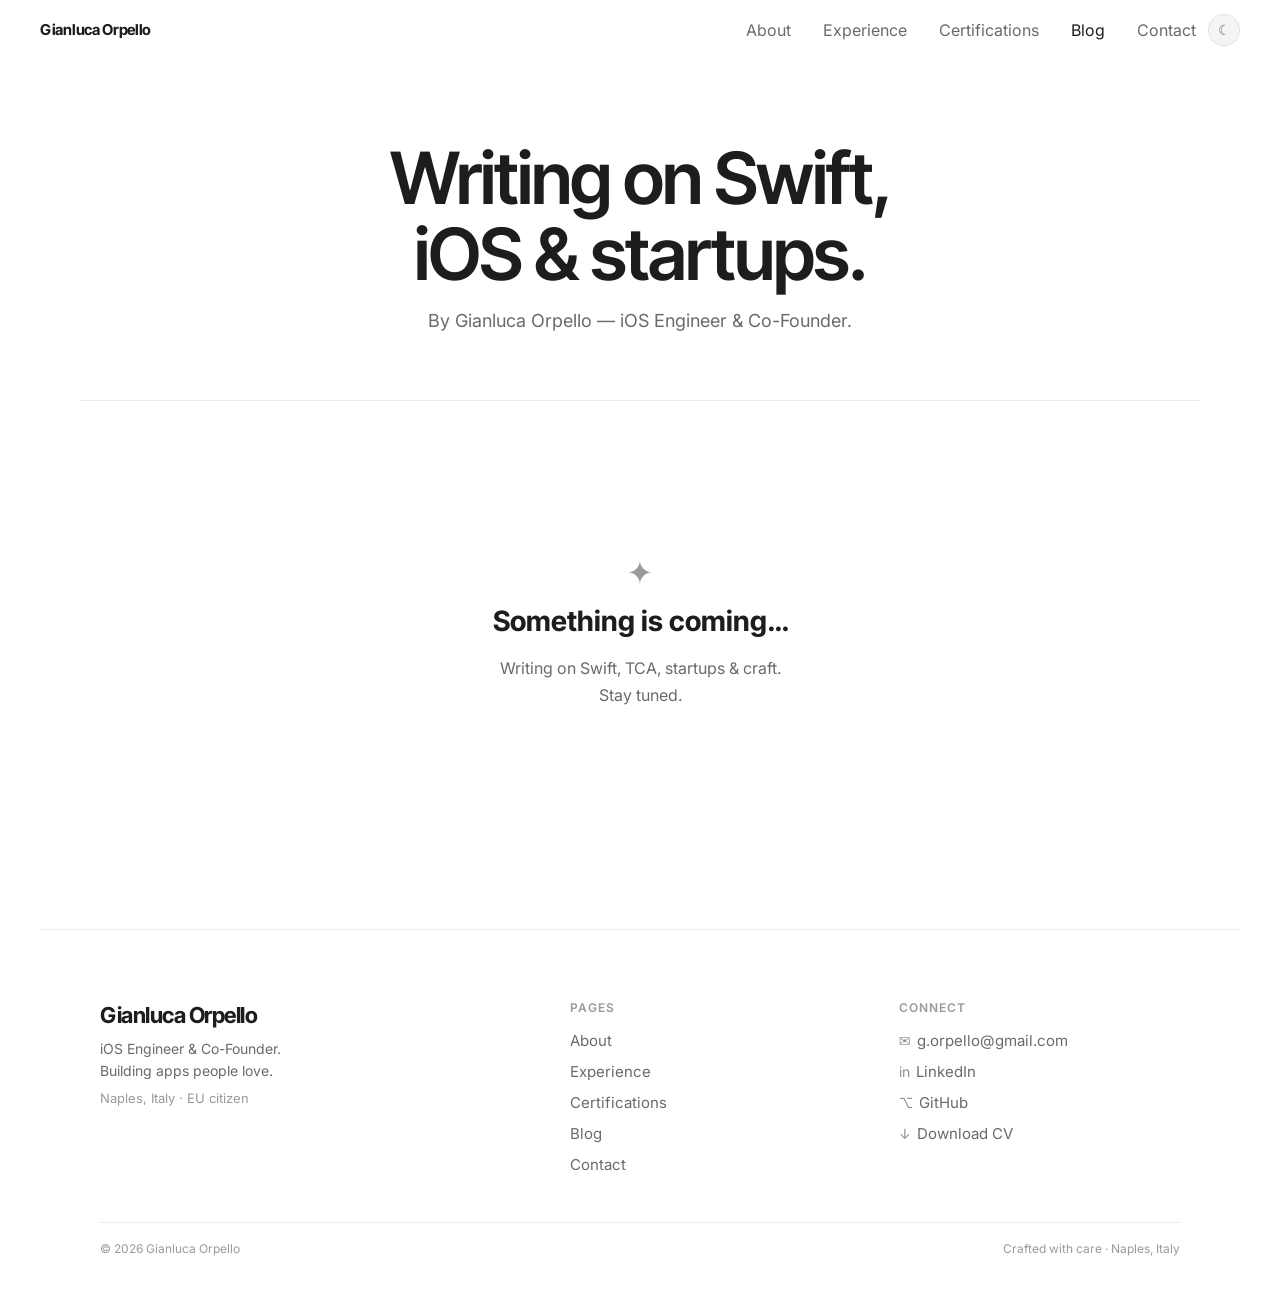
==== blog/index.html @ 39d5d681 "Initial version" ====
<!DOCTYPE html>
<html lang="en">
<head>
<meta charset="UTF-8">
<meta name="viewport" content="width=device-width, initial-scale=1.0">
<meta name="color-scheme" content="light dark">
<link rel="icon" type="image/svg+xml" href="/images/favicon.svg">
<link rel="icon" type="image/png" sizes="32x32" href="/images/favicon-32.png">
<link rel="apple-touch-icon" sizes="180x180" href="/images/apple-touch-icon.png">
<meta property="og:image" content="https://gianlucaorpello.com/images/og-image.jpg">
<meta name="twitter:image" content="https://gianlucaorpello.com/images/og-image.jpg">
<title>Blog — Gianluca Orpello</title>
<meta name="description" content="Writing on Swift, SwiftUI, TCA, startup building, and the Apple ecosystem. By Gianluca Orpello — iOS Engineer and Apple Certified Trainer.">
<link rel="canonical" href="https://gianlucaorpello.com/blog/">
<meta property="og:title" content="Blog — Gianluca Orpello">
<meta property="og:description" content="Writing on Swift, SwiftUI, TCA, startup building, and the Apple ecosystem.">
<meta property="og:url" content="https://gianlucaorpello.com/blog/">
<meta property="og:type" content="website">
<meta name="twitter:card" content="summary">
<script>
  (function(){
    document.documentElement.classList.add('js-ready');
    var t = localStorage.getItem('theme');
    if (!t) t = window.matchMedia('(prefers-color-scheme: dark)').matches ? 'dark' : 'light';
    document.documentElement.setAttribute('data-theme', t);
  })();
</script>
<link rel="stylesheet" href="../css/main.css">
<script type="application/ld+json">
{
  "@context": "https://schema.org",
  "@graph": [
    {
      "@type": "Blog",
      "@id": "https://gianlucaorpello.com/blog/#blog",
      "url": "https://gianlucaorpello.com/blog/",
      "name": "Gianluca Orpello — Blog",
      "description": "Writing on Swift, SwiftUI, TCA, startup building, and the Apple ecosystem.",
      "inLanguage": "en",
      "author": {
        "@type": "Person",
        "@id": "https://gianlucaorpello.com/#person",
        "name": "Gianluca Orpello"
      }
    },
    {
      "@type": "BreadcrumbList",
      "itemListElement": [
        { "@type": "ListItem", "position": 1, "name": "Home", "item": "https://gianlucaorpello.com/" },
        { "@type": "ListItem", "position": 2, "name": "Blog", "item": "https://gianlucaorpello.com/blog/" }
      ]
    }
  ]
}
</script>
<style>
/* ── Loading dots ── */
.blog-loading {
  grid-column: 1 / -1;
  display: flex; align-items: center; justify-content: center;
  gap: 8px; padding: 80px 0;
}
.blog-loading-dot {
  width: 8px; height: 8px; border-radius: 50%;
  background: var(--text3, #9a9a9a);
  animation: blog-pulse 1.2s ease-in-out infinite;
}
.blog-loading-dot:nth-child(2) { animation-delay: .2s; }
.blog-loading-dot:nth-child(3) { animation-delay: .4s; }
@keyframes blog-pulse {
  0%,80%,100% { opacity:.25; transform:scale(.85); }
  40%         { opacity:1;   transform:scale(1); }
}

/* ── Empty state ── */
.blog-empty {
  grid-column: 1 / -1;
  display: flex; flex-direction: column;
  align-items: center; justify-content: center;
  text-align: center; padding: 100px 24px; gap: 16px;
}
.blog-empty-icon { font-size: 32px; color: var(--text3); margin: 0; line-height: 1; }
.blog-empty-title { font: 700 28px/1.2 var(--font-display, 'Inter Tight', sans-serif); color: var(--text); margin: 0; }
.blog-empty-sub { font: 400 16px/1.7 var(--font-family, 'Inter', sans-serif); color: var(--text2); margin: 0; max-width: 360px; }
</style>
</head>
<body>

<div class="custom-cursor"></div>

<!-- NAV -->
<nav id="nav">
  <a href="../" class="nav-logo cursor-hover">Gianluca Orpello</a>
  <div class="nav-right">
    <div class="nav-links">
      <a href="../#about" class="cursor-hover">About</a>
      <a href="../#experience" class="cursor-hover">Experience</a>
      <a href="../#certifications" class="cursor-hover">Certifications</a>
      <a href="./" class="cursor-hover nav-active">Blog</a>
      <a href="../#contact" class="cursor-hover">Contact</a>
    </div>
    <button class="theme-toggle cursor-hover" id="themeToggle" aria-label="Toggle theme"></button>
    <button class="burger cursor-hover" id="burger" aria-label="Menu">
      <span></span><span></span><span></span>
    </button>
  </div>
</nav>

<div class="mob-overlay" id="mob">
  <a href="../#about" class="mob-link cursor-hover">About<span>→</span></a>
  <a href="../#experience" class="mob-link cursor-hover">Experience<span>→</span></a>
  <a href="../#certifications" class="mob-link cursor-hover">Certifications<span>→</span></a>
  <a href="./" class="mob-link cursor-hover">Blog<span>→</span></a>
  <a href="../#contact" class="mob-link cursor-hover">Contact<span>→</span></a>
</div>

<!-- HERO -->
<div class="blog-hero">
  <h1 class="blog-hero-title fi">Writing on Swift,<br>iOS &amp; startups.</h1>
  <p class="blog-hero-sub fi">By Gianluca Orpello — iOS Engineer &amp; Co-Founder.</p>
</div>

<hr class="div">

<!-- POST LISTING -->
<div class="blog-listing">
  <div class="blog-listing-grid" id="blog-grid">
    <div class="blog-loading" aria-label="Loading posts">
      <span class="blog-loading-dot"></span>
      <span class="blog-loading-dot"></span>
      <span class="blog-loading-dot"></span>
    </div>
  </div>
</div>

<footer>
  <div class="footer-inner">
    <div class="footer-brand">
      <a href="../" class="footer-brand-logo cursor-hover">Gianluca Orpello</a>
      <p class="footer-brand-tagline">iOS Engineer &amp; Co-Founder.<br>Building apps people love.</p>
      <p class="footer-brand-loc">Naples, Italy · EU citizen</p>
    </div>
    <div>
      <p class="footer-col-title">Pages</p>
      <ul class="footer-links">
        <li><a href="../#about" class="cursor-hover">About</a></li>
        <li><a href="../#experience" class="cursor-hover">Experience</a></li>
        <li><a href="../#certifications" class="cursor-hover">Certifications</a></li>
        <li><a href="../blog/" class="cursor-hover">Blog</a></li>
        <li><a href="../#contact" class="cursor-hover">Contact</a></li>
      </ul>
    </div>
    <div>
      <p class="footer-col-title">Connect</p>
      <ul class="footer-links">
        <li><a href="mailto:g.orpello@gmail.com" class="cursor-hover"><span class="fl-icon">✉</span>g.orpello@gmail.com</a></li>
        <li><a href="https://www.linkedin.com/in/gianlucaorpello/" target="_blank" rel="noopener" class="cursor-hover"><span class="fl-icon">in</span>LinkedIn</a></li>
        <li><a href="https://github.com/gorpello" target="_blank" rel="noopener" class="cursor-hover"><span class="fl-icon">⌥</span>GitHub</a></li>
        <li><a href="../Gianluca_Orpello_CV.pdf" download class="cursor-hover"><span class="fl-icon">↓</span>Download CV</a></li>
      </ul>
    </div>
  </div>
  <div class="footer-bottom">
    <span>© 2026 Gianluca Orpello</span>
    <span>Crafted with care · Naples, Italy</span>
  </div>
</footer>

<script src="../js/main.js"></script>
<script>
(function () {
  var INDEX_URL = 'https://raw.githubusercontent.com/gorpello/blog-posts/main/posts/index.json';
  var grid = document.getElementById('blog-grid');

  /* Category → accent color */
  var CAT_COLOR = {
    'swift':    '#0077ff',
    'swiftui':  '#0077ff',
    'ios':      '#0077ff',
    'startup':  '#30d158',
    'legaltech':'#bf5af2',
    'teaching': '#ff9f0a',
    'tca':      '#0077ff',
    'apple':    '#6e6e73'
  };

  /* Category → gradient for cover when no image */
  var CAT_GRADIENT = {
    'swift':    'linear-gradient(135deg,#0077ff 0%,#0050b8 100%)',
    'swiftui':  'linear-gradient(135deg,#0077ff 0%,#0050b8 100%)',
    'ios':      'linear-gradient(135deg,#0077ff 0%,#0050b8 100%)',
    'startup':  'linear-gradient(135deg,#30d158 0%,#1a8a35 100%)',
    'legaltech':'linear-gradient(135deg,#bf5af2 0%,#8e3fbe 100%)',
    'teaching': 'linear-gradient(135deg,#ff9f0a 0%,#c97800 100%)',
    'tca':      'linear-gradient(135deg,#0077ff 0%,#0050b8 100%)',
    'apple':    'linear-gradient(135deg,#636366 0%,#3a3a3c 100%)'
  };
  var DEFAULT_GRADIENT = 'linear-gradient(135deg,#3a3a3c 0%,#1c1c1e 100%)';

  function catKey(category) {
    return (category || '').toLowerCase().split(/[\s·\-·]+/)[0];
  }

  function tagColor(category) {
    return CAT_COLOR[catKey(category)] || '#6e6e73';
  }

  function coverGradient(category) {
    return CAT_GRADIENT[catKey(category)] || DEFAULT_GRADIENT;
  }

  function fmtDate(iso) {
    var d = new Date(iso + 'T00:00:00');
    return d.toLocaleDateString('en-US', { year:'numeric', month:'long', day:'numeric' });
  }

  function esc(str) {
    return String(str || '')
      .replace(/&/g,'&amp;').replace(/</g,'&lt;').replace(/>/g,'&gt;').replace(/"/g,'&quot;');
  }

  function coverHTML(post) {
    if (post.image) {
      return '<img class="post-card-cover" src="' + esc(post.image) + '" alt="' + esc(post.title) + '" loading="lazy">';
    }
    var grad = coverGradient(post.category);
    return '<div class="post-card-cover post-card-cover-gradient" style="background:' + grad + ';"></div>';
  }

  function cardHTML(post) {
    var color = tagColor(post.category);
    return '<a class="post-card cursor-hover" href="' + esc(post.url) + '">' +
      coverHTML(post) +
      '<div class="post-card-body">' +
        '<div class="post-card-meta">' +
          '<time class="post-card-date">' + esc(fmtDate(post.date)) + '</time>' +
          '<span class="post-card-tag" style="background:' + color + ';">' + esc(post.category) + '</span>' +
        '</div>' +
        '<div class="post-card-text">' +
          '<h2 class="post-card-title">' + esc(post.title) + '</h2>' +
          '<p class="post-card-excerpt">' + esc(post.excerpt) + '</p>' +
        '</div>' +
      '</div>' +
    '</a>';
  }

  function emptyHTML() {
    return '<div class="blog-empty">' +
      '<p class="blog-empty-icon">✦</p>' +
      '<p class="blog-empty-title">Something is coming…</p>' +
      '<p class="blog-empty-sub">Writing on Swift, TCA, startups &amp; craft.<br>Stay tuned.</p>' +
    '</div>';
  }

  fetch(INDEX_URL)
    .then(function(r) { if (!r.ok) throw new Error(r.status); return r.json(); })
    .then(function(posts) {
      grid.innerHTML = (Array.isArray(posts) && posts.length)
        ? posts.map(cardHTML).join('')
        : emptyHTML();
    })
    .catch(function() { grid.innerHTML = emptyHTML(); });
})();
</script>

</body>
</html>
---- css/main.css ----
/* ═══════════════════════════════════════════════════════
   FONTS
   Inter Tight (display) + Inter (body) via Google Fonts
═══════════════════════════════════════════════════════ */
@import url('https://fonts.googleapis.com/css2?family=Inter:ital,opsz,wght@0,14..32,400;0,14..32,500;0,14..32,600;0,14..32,700;0,14..32,800;1,14..32,400;1,14..32,600&family=Inter+Tight:wght@700;800&display=swap');


/* ═══════════════════════════════════════════════════════
   DESIGN SYSTEM TOKEN IMPORTS
═══════════════════════════════════════════════════════ */
@import '../design-system/tokens/colors.css';
@import '../design-system/tokens/typography.css';
@import '../design-system/tokens/spacing.css';
@import '../design-system/tokens/motion.css';


/* ═══════════════════════════════════════════════════════
   TOKEN BRIDGE
   Maps design system tokens → component aliases
═══════════════════════════════════════════════════════ */
:root {
  color-scheme: light dark;

  /* Typography */
  --font-family: 'Inter', system-ui, -apple-system, sans-serif;
  --font-display: 'Inter Tight', 'Inter', system-ui, -apple-system, sans-serif;

  /* Semantic color aliases (light defaults) */
  --bg:       var(--pageBg);
  --bg-alt:   var(--pageBgAlt);
  --surface:  var(--surfaceDefault);
  --surface2: var(--surfaceRaised);
  --text:     var(--textPrimary);
  --text2:    var(--textSecondary);
  --text3:    var(--textTertiary);
  --accent:   var(--keyColor);
  --accent-rgb: var(--keyColor-rgb);
  --accent2:  #1faa00;
  --accent2-rgb: 31,170,0;
  --border:   var(--borderDefault);

  /* Component tokens */
  --nav-scrolled-bg:       var(--navScrolledBg);
  --overlay-bg:            var(--overlayBg);
  --ripple-bg:             var(--rippleBg);
  --cursor-bg:             var(--cursorBg);
  --cursor-border:         var(--cursorBorder);
  --cursor-chrome-bg:      rgba(0,0,0,0.04);

  --btn-g-bg:              var(--btnSecondaryBg);
  --btn-g-border:          var(--btnSecondaryBorder);
  --btn-g-hover-bg:        var(--btnSecondaryHoverBg);

  --surface-item-bg:       rgba(0,0,0,0.04);
  --surface-item-border:   rgba(0,0,0,0.08);
  --surface-item-hover-bg: rgba(0,0,0,0.07);

  --shadow-card:    var(--shadowSm);
  --shadow-card-lg: var(--shadowLg);

  --code-color:     var(--codeColor);
  --code-inline-bg: var(--codeBg);

  /* Glass utility */
  --glass-bg:     rgba(255,255,255,0.88);
  --glass-border: rgba(0,0,0,0.06);
  --glass-before: linear-gradient(135deg,rgba(255,255,255,0.4) 0%,transparent 60%);
  --glass-top:    linear-gradient(90deg,transparent,rgba(255,255,255,0.6),transparent);
  --glass-sweep:  linear-gradient(90deg,transparent,rgba(0,0,0,0.02),transparent);
  --glass-shadow: var(--shadowSm);

  /* Mobile type fallbacks (scale up at 1000px+ via token file) */
  --intro:            var(--type-body);
  --intro-elevated:   var(--type-body-lg);
  --eyebrow-elevated: var(--type-h3);
  --eyebrow:          var(--type-eyebrow);
  --manifesto:        var(--type-h2);
}

/* ── Dark mode ──────────────────────────────── */
@media (prefers-color-scheme: dark) {
  :root {
    --bg:       var(--pageBg);
    --bg-alt:   var(--pageBgAlt);
    --surface:  var(--surfaceDefault);
    --surface2: var(--surfaceRaised);
    --text:     var(--textPrimary);
    --text2:    var(--textSecondary);
    --text3:    var(--textTertiary);
    --border:   var(--borderDefault);

    --nav-scrolled-bg:       var(--navScrolledBg);
    --overlay-bg:            var(--overlayBg);
    --ripple-bg:             var(--rippleBg);
    --cursor-bg:             var(--cursorBg);
    --cursor-border:         var(--cursorBorder);
    --cursor-chrome-bg:      rgba(255,255,255,0.04);

    --btn-g-bg:              var(--btnSecondaryBg);
    --btn-g-border:          var(--btnSecondaryBorder);
    --btn-g-hover-bg:        var(--btnSecondaryHoverBg);

    /* Cards and items need clear lift above #1c1c1c bg */
    --surface-item-bg:       rgba(255,255,255,0.06);
    --surface-item-border:   rgba(255,255,255,0.10);
    --surface-item-hover-bg: rgba(255,255,255,0.10);

    --shadow-card:    var(--shadowSm);
    --shadow-card-lg: var(--shadowLg);

    --glass-bg:     rgba(36,36,36,0.90);
    --glass-border: rgba(255,255,255,0.09);
    --glass-before: linear-gradient(135deg,rgba(255,255,255,0.05) 0%,transparent 60%);
    --glass-top:    linear-gradient(90deg,transparent,rgba(255,255,255,0.08),transparent);
    --glass-sweep:  linear-gradient(90deg,transparent,rgba(255,255,255,0.03),transparent);
    --glass-shadow: none;
  }

  .orb { display: none; }
}

/* ── Theme overrides (user toggle) ─────────── */
html[data-theme="dark"] {
  color-scheme: dark;
  --bg: #1c1c1c; --bg-alt: #222222; --surface: #242424; --surface2: #2e2e2e;
  --text: #f5f5f5; --text2: rgba(245,245,245,0.70); --text3: rgba(245,245,245,0.45);
  --border: rgba(255,255,255,0.09);
  --nav-scrolled-bg: rgba(28,28,28,0.94); --overlay-bg: rgba(20,20,20,0.98);
  --ripple-bg: rgba(255,255,255,0.08);
  --cursor-bg: rgba(255,255,255,0.12); --cursor-border: rgba(255,255,255,0.20); --cursor-chrome-bg: rgba(255,255,255,0.04);
  --btn-g-bg: transparent; --btn-g-border: rgba(255,255,255,0.22); --btn-g-hover-bg: rgba(255,255,255,0.07);
  --surface-item-bg: rgba(255,255,255,0.06); --surface-item-border: rgba(255,255,255,0.10); --surface-item-hover-bg: rgba(255,255,255,0.10);
  --shadow-card: 0 1px 3px rgba(0,0,0,0.30),0 4px 16px rgba(0,0,0,0.20);
  --shadow-card-lg: 0 8px 40px rgba(0,0,0,0.50);
  --code-color: #60a5fa; --code-inline-bg: rgba(255,255,255,0.07);
  --glass-bg: rgba(36,36,36,0.90); --glass-border: rgba(255,255,255,0.09);
}
html[data-theme="dark"] .orb { display: none; }

html[data-theme="light"] {
  color-scheme: light;
  --bg: #ffffff; --bg-alt: #fafafa; --surface: #ffffff; --surface2: #f5f5f5;
  --text: #1d1d1f; --text2: #6a6a6a; --text3: #9a9a9a;
  --border: rgba(0,0,0,0.08);
  --nav-scrolled-bg: rgba(255,255,255,0.92); --overlay-bg: rgba(255,255,255,0.98);
  --ripple-bg: rgba(0,0,0,0.06);
  --cursor-bg: rgba(0,0,0,0.10); --cursor-border: rgba(0,0,0,0.15); --cursor-chrome-bg: rgba(0,0,0,0.04);
  --btn-g-bg: transparent; --btn-g-border: rgba(0,0,0,0.15); --btn-g-hover-bg: rgba(0,0,0,0.04);
  --surface-item-bg: rgba(0,0,0,0.04); --surface-item-border: rgba(0,0,0,0.08); --surface-item-hover-bg: rgba(0,0,0,0.07);
  --shadow-card: 0 1px 3px rgba(0,0,0,0.06),0 4px 16px rgba(0,0,0,0.04);
  --shadow-card-lg: 0 8px 40px rgba(0,0,0,0.12);
  --code-color: #0077ff; --code-inline-bg: rgba(0,0,0,0.04);
  --glass-bg: rgba(255,255,255,0.88); --glass-border: rgba(0,0,0,0.06);
}


/* ═══════════════════════════════════════════════════════
   BASE RESET
═══════════════════════════════════════════════════════ */
*, *::before, *::after { box-sizing: border-box; margin: 0; padding: 0; }

html {
  scroll-behavior: smooth;
  -webkit-font-smoothing: antialiased;
  -moz-osx-font-smoothing: grayscale;
}

body {
  background: var(--bg);
  color: var(--text);
  font-family: var(--font-family);
  font-optical-sizing: auto;
  overflow-x: hidden;
  transition: background var(--duration) var(--ease), color var(--duration) var(--ease);
}

a { text-decoration: none; color: inherit; }
p, li, blockquote, figcaption { -webkit-user-select: text; user-select: text; }
img, svg { display: block; }


/* ═══════════════════════════════════════════════════════
   CURSOR
═══════════════════════════════════════════════════════ */
@media (pointer: fine) {
  body, a, button, [role="button"], .pill, .tag,
  .stat-card, .cert-card, .blog-card, .proj-card, .post-card { cursor: none; }

  .custom-cursor {
    width: 40px; height: 40px; border-radius: 50%;
    position: fixed; pointer-events: none; z-index: var(--z-cursor);
    background-color: var(--cursor-bg);
    backdrop-filter: blur(4px);
    -webkit-backdrop-filter: blur(4px);
    transform: translate(-20px, -20px);
    transition: opacity var(--transition-fast),
                backdrop-filter .5s,
                -webkit-backdrop-filter .5s,
                background-color var(--transition),
                border var(--transition);
  }
  .custom-cursor.cursor-small {
    background-color: transparent;
    border: 1px solid var(--cursor-border);
    backdrop-filter: none;
    -webkit-backdrop-filter: none;
  }
  .chrome .custom-cursor.cursor-small {
    background-color: var(--cursor-chrome-bg);
  }
  .custom-cursor.cursor-hide { opacity: 0; }
}
@media (pointer: coarse) { .custom-cursor { display: none; } }


/* ═══════════════════════════════════════════════════════
   NAV
   Transparent → frosted white on scroll
═══════════════════════════════════════════════════════ */
nav {
  position: fixed; top: 0; left: 0; right: 0; z-index: var(--z-nav);
  height: 60px;
  display: flex; align-items: center; justify-content: space-between;
  padding: 0 24px;
  border-bottom: 1px solid transparent;
  transition: background var(--transition), border-color var(--transition);
}

nav.scrolled {
  background: var(--nav-scrolled-bg);
  backdrop-filter: blur(20px) saturate(180%);
  -webkit-backdrop-filter: blur(20px) saturate(180%);
  border-color: var(--border);
}

.nav-logo {
  font-family: var(--font-display);
  font-size: 15px; font-weight: 700;
  letter-spacing: -.3px;
  color: var(--text); z-index: 201;
  transition: opacity var(--transition-fast);
}
.nav-logo:hover { opacity: .75; }

.nav-right { display: flex; align-items: center; gap: 12px; }

.nav-links { display: none; }

@media (min-width: 640px) {
  nav { padding: 0 40px; }

  .nav-links {
    display: flex; gap: 32px;
    list-style: none;
  }
  .nav-links a {
    font: var(--type-nav);
    color: var(--text2);
    transition: color var(--transition-fast);
  }
  .nav-links a:hover { color: var(--text); }
  .nav-links a.nav-active { color: var(--text); }
}

/* Theme toggle */
.theme-toggle {
  width: 32px; height: 32px; border-radius: 50%;
  background: var(--surface-item-bg);
  border: 1px solid var(--surface-item-border);
  display: flex; align-items: center; justify-content: center;
  cursor: pointer; flex-shrink: 0;
  transition: background var(--transition-fast), transform var(--transition);
  font-size: 14px; line-height: 1; color: var(--text2);
}
.theme-toggle:hover { background: var(--surface-item-hover-bg); transform: scale(1.08); }
.theme-toggle:active { transform: scale(0.92); }
.theme-toggle::before { content: '☀'; }
@media (prefers-color-scheme: light) { .theme-toggle::before { content: '☾'; } }
html[data-theme="dark"]  .theme-toggle::before { content: '☀'; }
html[data-theme="light"] .theme-toggle::before { content: '☾'; }

/* Burger — mobile only */
.burger {
  display: none; flex-direction: column; justify-content: center; gap: 5px;
  width: 40px; height: 40px; background: none; border: none; cursor: pointer;
  padding: 10px; -webkit-tap-highlight-color: transparent;
  transition: opacity var(--transition-fast);
}
@media (max-width: 639px) {
  .burger { display: flex; }
}
.burger:active { opacity: .6; }
.burger span {
  display: block; width: 18px; height: 1.5px;
  background: var(--text2); border-radius: 2px;
  transition: transform var(--transition), opacity var(--transition-fast), width var(--transition);
  transform-origin: center;
}
nav.open .burger span:nth-child(1) { transform: translateY(6.5px) rotate(45deg); }
nav.open .burger span:nth-child(2) { opacity: 0; width: 0; }
nav.open .burger span:nth-child(3) { transform: translateY(-6.5px) rotate(-45deg); }

/* Mobile overlay */
.mob-overlay {
  position: fixed; inset: 0; z-index: 199;
  background: var(--overlay-bg);
  backdrop-filter: blur(24px); -webkit-backdrop-filter: blur(24px);
  display: flex; flex-direction: column; justify-content: center;
  padding: 0 28px;
  opacity: 0; pointer-events: none;
  transition: opacity var(--transition-slow) var(--ease);
}
.mob-overlay.open { opacity: 1; pointer-events: all; }
.mob-overlay a {
  font-family: var(--font-display);
  font-size: clamp(32px, 10vw, 48px); font-weight: 700; letter-spacing: -1.5px;
  color: var(--text3); padding: 16px 0;
  border-bottom: 1px solid var(--border);
  display: flex; align-items: center; justify-content: space-between;
  transition: color var(--transition-fast);
  opacity: 0; transform: translateY(12px);
}
.mob-overlay.open a { animation: mobIn .4s var(--ease) both; }
.mob-overlay.open a:nth-child(1) { animation-delay: .05s; }
.mob-overlay.open a:nth-child(2) { animation-delay: .10s; }
.mob-overlay.open a:nth-child(3) { animation-delay: .15s; }
.mob-overlay.open a:nth-child(4) { animation-delay: .20s; }
.mob-overlay.open a:nth-child(5) { animation-delay: .25s; }
.mob-overlay.open a:nth-child(6) { animation-delay: .30s; }
.mob-overlay a:last-child { border-bottom: none; }
.mob-overlay a:hover { color: var(--text); }
@keyframes mobIn { from { opacity: 0; transform: translateY(14px); } to { opacity: 1; transform: none; } }


/* ═══════════════════════════════════════════════════════
   BUTTONS
═══════════════════════════════════════════════════════ */

/* Primary: solid dark/white pill */
.btn-p {
  display: inline-flex; align-items: center; gap: 6px;
  background: var(--btnPrimaryBg);
  color: var(--btnPrimaryText);
  border: 1px solid transparent;
  padding: 14px 28px;
  border-radius: var(--r-pill);
  font: var(--type-btn);
  letter-spacing: -.1px;
  -webkit-tap-highlight-color: transparent;
  transition: background var(--transition-fast), transform var(--transition), box-shadow var(--transition);
}
.btn-p:hover {
  background: var(--btnPrimaryHover);
  transform: translateY(-1px);
  box-shadow: var(--shadowMd);
}
.btn-p:active { transform: scale(0.97); transition-duration: 80ms; }
.btn-p .arrow { display: inline-block; transition: transform var(--transition); }
.btn-p:hover .arrow { transform: translateX(3px); }

/* Secondary: bordered pill */
.btn-g {
  display: inline-flex; align-items: center; gap: 6px;
  background: var(--btn-g-bg);
  color: var(--btnSecondaryText, var(--text));
  border: 1px solid var(--btn-g-border);
  padding: 14px 28px;
  border-radius: var(--r-pill);
  font: var(--type-btn);
  letter-spacing: -.1px;
  -webkit-tap-highlight-color: transparent;
  transition: background var(--transition-fast), transform var(--transition);
}
.btn-g:hover { background: var(--btn-g-hover-bg); transform: translateY(-1px); }
.btn-g:active { transform: scale(0.97); transition-duration: 80ms; }

/* Nav CTA (compact pill) */
.btn-cta {
  display: inline-flex; align-items: center;
  background: var(--btnPrimaryBg);
  color: var(--btnPrimaryText);
  padding: 10px 20px;
  border-radius: var(--r-pill);
  font: var(--type-btn-sm);
  letter-spacing: -.1px;
  flex-shrink: 0;
  -webkit-tap-highlight-color: transparent;
  transition: background var(--transition-fast), transform var(--transition);
}
.btn-cta:hover { background: var(--btnPrimaryHover); transform: scale(1.03); }
.btn-cta:active { transform: scale(0.97); }

/* Browse apps button (dark surface) */
.btn-browse {
  display: inline-flex; align-items: center; gap: 6px;
  background: var(--btnGhostBg);
  color: var(--btnGhostText);
  border: 1px solid var(--btnGhostBorder);
  padding: 10px 20px;
  border-radius: var(--r-pill);
  font: var(--type-btn-sm);
  -webkit-tap-highlight-color: transparent;
  transition: background var(--transition-fast), transform var(--transition);
}
.btn-browse:hover { background: var(--btnGhostHoverBg); transform: translateY(-1px); }
.btn-browse:active { transform: scale(0.97); }


/* ═══════════════════════════════════════════════════════
   GLASS (simplified flat-card style)
═══════════════════════════════════════════════════════ */
.glass {
  background: var(--surface);
  border: 1px solid var(--border);
  box-shadow: var(--shadow-card);
  position: relative; overflow: hidden;
}
.glass::after {
  content: ''; position: absolute;
  top: 0; left: 0; right: 0; height: 1px;
  background: var(--glass-top); pointer-events: none;
}
.glass-shimmer { overflow: hidden; }
.glass-shimmer .shimmer-inner { position: relative; }
.glass-shimmer .shimmer-inner::before {
  content: ''; position: absolute;
  top: 0; left: -80%; width: 50%; height: 100%;
  background: var(--glass-sweep);
  transform: skewX(-15deg); pointer-events: none;
}
.glass-shimmer:hover .shimmer-inner::before {
  animation: shimmer .6s var(--ease) forwards;
}
@keyframes shimmer { 0% { left: -80%; opacity: 1; } 100% { left: 120%; opacity: 1; } }


/* ═══════════════════════════════════════════════════════
   ICON BADGE
═══════════════════════════════════════════════════════ */
.icon-badge {
  width: 64px; height: 64px; border-radius: var(--r-badge);
  background: var(--iconBadgeBg);
  display: flex; align-items: center; justify-content: center;
  font-size: 28px; flex-shrink: 0;
  margin-bottom: 20px;
}


/* ═══════════════════════════════════════════════════════
   LAYOUT
═══════════════════════════════════════════════════════ */
section {
  padding: 80px 20px; max-width: 1120px; margin: 0 auto;
}
@media (min-width: 640px) { section { padding: 100px 40px; } }
@media (min-width: 960px) { section { padding: 120px 64px; } }

hr.div {
  max-width: 1120px; margin: 0 auto;
  border: none; border-top: 1px solid var(--border);
}


/* ═══════════════════════════════════════════════════════
   HERO
   Large display type, centered, single CTA, clean
═══════════════════════════════════════════════════════ */
#hero {
  min-height: 100svh;
  display: flex; flex-direction: column; justify-content: center; align-items: center;
  text-align: center;
  padding: 100px 24px 80px;
  position: relative; overflow: hidden;
  max-width: 100%; margin: 0;
}
@media (min-width: 640px) { #hero { padding: 120px 40px 100px; } }

/* Subtle radial bg tint */
.orb { position: absolute; border-radius: 50%; pointer-events: none; will-change: transform; }
.orb-1 {
  width: min(700px, 150vw); height: min(700px, 150vw);
  background: radial-gradient(ellipse, rgba(0,119,255,0.06) 0%, transparent 70%);
  top: -20%; right: -10%;
}
.orb-2 {
  width: min(400px, 100vw); height: min(400px, 100vw);
  background: radial-gradient(ellipse, rgba(31,170,0,0.04) 0%, transparent 70%);
  bottom: 5%; left: -10%;
}

.hero-available {
  display: inline-flex; align-items: center; gap: 7px;
  font: var(--type-label-sm);
  letter-spacing: .3px;
  color: var(--accent2);
  background: rgba(31,170,0,0.08);
  border: 1px solid rgba(31,170,0,0.15);
  padding: 6px 14px; border-radius: var(--r-pill);
  margin-bottom: 36px;
  animation: fadeUp .6s var(--ease) both;
}
.avail-dot {
  width: 6px; height: 6px; border-radius: 50%;
  background: var(--accent2); flex-shrink: 0;
  animation: pulse 2s ease infinite;
}

.hero-headline {
  font-family: var(--font-display);
  font-size: clamp(40px, 8vw, 92px);
  font-weight: 800; letter-spacing: -3px; line-height: 1.0;
  margin-bottom: 24px;
  animation: fadeUp .6s var(--ease) .08s both;
}
@media (min-width: 640px) {
  .hero-headline { font-size: clamp(56px, 9vw, 92px); letter-spacing: -4px; }
}
.hero-headline .line-muted { color: var(--text3); }
.hero-headline .line-acc   { color: var(--accent); }

/* Pillar row (feature list under headline) */
.hero-pillars {
  display: flex; flex-direction: column; gap: 0;
  width: 100%; max-width: 640px;
  margin: 0 auto 36px;
  animation: fadeUp .6s var(--ease) .16s both;
}
@media (min-width: 480px) { .hero-pillars { flex-direction: row; } }

.pillar {
  display: flex; align-items: center; gap: 10px;
  padding: 14px 0; border-bottom: 1px solid var(--border); flex: 1;
}
@media (min-width: 480px) {
  .pillar {
    padding: 14px 16px 14px 0;
    border-bottom: none;
  }
  .pillar:last-child { border-right: none; }
  .pillar:first-child { padding-left: 0; }
}
.pillar-icon { font-size: 18px; flex-shrink: 0; }
.pillar-label {
  font: var(--type-label-sm);
  color: var(--text); letter-spacing: -.1px;
}
.pillar-sub {
  font: var(--type-caption);
  color: var(--text3); margin-top: 1px;
}

.hero-desc {
  font-size: clamp(16px, 2.5vw, 20px);
  font-weight: 400; color: var(--text2);
  max-width: 580px; line-height: 1.6;
  margin: 0 auto 36px;
  animation: fadeUp .6s var(--ease) .16s both;
}

.hero-sig {
  display: flex; align-items: center; justify-content: center; gap: 6px;
  font: var(--type-caption); color: var(--text3);
  animation: fadeUp .6s var(--ease) .22s both;
  margin-bottom: 36px;
}
.hero-sig strong { color: var(--text2); font-weight: 500; }

.hero-ctas {
  display: flex; gap: 12px; flex-wrap: wrap;
  justify-content: center;
  animation: fadeUp .6s var(--ease) .28s both;
}

.scroll-hint {
  position: absolute; bottom: 36px;
  display: flex; align-items: center; gap: 10px;
  color: var(--text3);
  font: var(--type-caption);
  letter-spacing: 1.5px; text-transform: uppercase;
  animation: fadeUp .6s var(--ease) .5s both;
}
.scroll-line {
  width: 28px; height: 1px;
  background: var(--text3); transform-origin: left;
  animation: lineGrow 1.8s ease infinite;
}
@keyframes lineGrow {
  0%   { width: 0; opacity: 0; }
  40%  { width: 28px; opacity: 1; }
  70%  { width: 28px; opacity: 1; }
  100% { width: 0; opacity: 0; }
}


/* ═══════════════════════════════════════════════════════
   SECTION COMMONS
═══════════════════════════════════════════════════════ */
.s-label {
  font: var(--type-eyebrow);
  letter-spacing: 2px; text-transform: uppercase;
  color: var(--accent); margin-bottom: 12px;
  display: block;
}

.s-title {
  font-family: var(--font-display);
  font-size: clamp(32px, 6vw, 54px);
  font-weight: 700; letter-spacing: -2px; line-height: 1.06;
  margin-bottom: 12px;
}
@media (min-width: 640px) {
  .s-title { font-size: clamp(38px, 5vw, 54px); }
}


/* ═══════════════════════════════════════════════════════
   FEATURE CARDS
   White card, 20px radius, icon badge + title + desc
═══════════════════════════════════════════════════════ */
.feature-grid {
  display: grid;
  grid-template-columns: 1fr;
  gap: 16px; margin-top: 48px;
}
@media (min-width: 600px) { .feature-grid { grid-template-columns: repeat(3, 1fr); gap: 20px; } }

.feature-card {
  background: var(--surface2);
  border: 1px solid var(--border);
  border-radius: var(--r-card-sm);
  padding: 28px 24px;
  transition: transform var(--transition), box-shadow var(--transition);
}
.feature-card:hover {
  transform: translateY(-4px);
  box-shadow: var(--shadow-card-lg);
}
.feature-card .icon-badge { margin-bottom: 16px; }
.feature-card-title {
  font-family: var(--font-display);
  font-size: 18px; font-weight: 700; letter-spacing: -.4px;
  color: var(--text); margin-bottom: 8px; line-height: 1.2;
}
.feature-card-desc {
  font: var(--type-body-sm);
  color: var(--text2); line-height: 1.6;
}


/* ═══════════════════════════════════════════════════════
   ABOUT
═══════════════════════════════════════════════════════ */
.about-text {
  font: var(--intro);
  font-size: clamp(16px, 2.5vw, 18px);
  color: var(--text2); margin-top: 36px;
  max-width: 660px; line-height: 1.7;
}
.about-text p + p { margin-top: 14px; }
.about-text strong { color: var(--text); font-weight: 600; }

.stat-row {
  display: flex; gap: 40px; flex-wrap: wrap;
  padding-top: 24px; border-top: 1px solid var(--border);
  margin-top: 28px;
}
.stat-inline { display: flex; flex-direction: column; gap: 4px; }
.stat-num {
  font-family: var(--font-display);
  font-size: clamp(26px, 5vw, 32px);
  font-weight: 700; letter-spacing: -1px; line-height: 1;
  color: var(--text);
}
.stat-num .acc { color: var(--accent); }
.stat-label { font: var(--type-caption); color: var(--text3); max-width: 120px; }

.skills-block { margin-top: 44px; }
.sg-label {
  font: var(--type-eyebrow);
  letter-spacing: 2px; text-transform: uppercase;
  color: var(--text3); margin-top: 24px; margin-bottom: 10px;
}

.pills { display: flex; flex-wrap: wrap; gap: 7px; }
.pill {
  font: var(--type-label-sm);
  padding: 6px 14px; border-radius: var(--r-pill);
  background: var(--surface-item-bg); border: 1px solid var(--surface-item-border);
  color: var(--text2);
  transition: color var(--transition-fast), background var(--transition-fast), transform var(--transition);
  cursor: default; -webkit-tap-highlight-color: transparent;
  display: inline-block;
}
.pill:hover {
  color: var(--text); background: var(--surface-item-hover-bg);
  border-color: rgba(var(--accent-rgb), 0.3);
  transform: translateY(-2px);
}
.pill:active { transform: scale(0.95); transition-duration: 80ms; }
.pill.hi {
  border-color: rgba(var(--accent-rgb), 0.25);
  color: rgba(var(--accent-rgb), 0.9);
  background: rgba(var(--accent-rgb), 0.07);
}


/* ═══════════════════════════════════════════════════════
   TIMELINE
═══════════════════════════════════════════════════════ */
#experience { padding-top: 64px; }
@media (min-width: 640px) { #experience { padding-top: 80px; } }

.tl { margin-top: 40px; position: relative; }
.tl::before {
  content: ''; position: absolute;
  left: 0; top: 8px; bottom: 0;
  width: 1px; background: var(--border);
}
.tl-item { padding: 0 0 36px 24px; position: relative; }
@media (min-width: 640px) { .tl-item { padding: 0 0 40px 28px; } }

.tl-dot {
  position: absolute; left: -5px; top: 7px;
  width: 11px; height: 11px; border-radius: 50%;
  background: var(--surface2); border: 1.5px solid var(--text3);
  transition: background var(--transition), border-color var(--transition),
              box-shadow var(--transition), transform var(--transition);
}
.tl-item:hover .tl-dot {
  background: var(--accent); border-color: var(--accent);
  box-shadow: 0 0 0 4px rgba(var(--accent-rgb), 0.14);
  transform: scale(1.25);
}
.tl-date {
  font: var(--type-caption); font-size: 11px;
  color: var(--text3); letter-spacing: .2px; margin-bottom: 4px;
}
.tl-co {
  font: var(--type-label-sm); font-size: 12px;
  color: var(--accent); font-weight: 500; margin-bottom: 4px;
}
.tl-role {
  font-size: 16px; font-weight: 600; letter-spacing: -.3px;
  margin-bottom: 8px; color: var(--text2);
  transition: color var(--transition-fast);
}
@media (min-width: 640px) { .tl-role { font-size: 17px; } }
.tl-item:hover .tl-role { color: var(--text); }

.tl-desc {
  font: var(--type-body-sm); font-size: 14px;
  color: var(--text3); line-height: 1.65;
}
@media (min-width: 640px) { .tl-desc { font-size: 15px; } }

.tl-tags { display: flex; flex-wrap: wrap; gap: 5px; margin-top: 12px; }
.tag {
  font: var(--type-caption); font-size: 11px;
  padding: 3px 10px; border-radius: var(--r-pill);
  background: var(--surface-item-bg);
  color: var(--text3); border: 1px solid var(--border);
  transition: color var(--transition-fast), background var(--transition-fast);
  display: inline-block;
}
.tag:hover { color: var(--text2); background: var(--surface-item-hover-bg); }


/* ═══════════════════════════════════════════════════════
   PROJECTS
═══════════════════════════════════════════════════════ */
#projects {
  padding-top: 64px;
  position: relative;
}
@media (min-width: 640px) { #projects { padding-top: 80px; } }

#projects > .s-title,
#projects > .proj-grid { position: relative; z-index: 1; }

/* ── Sticky scroll showcase ──────────────────────────── */
.proj-sticky-wrap {
  position: relative;
  height: 500vh; /* 4 app screens × ~100vh scroll each + entry buffer */
  width: 100vw;
  margin-left: calc(50% - 50vw);
}

.proj-sticky {
  position: sticky;
  top: 0;
  height: 100vh;
  overflow: hidden;
  display: flex;
  flex-direction: column;
  align-items: center;
  justify-content: center;
  gap: 0;
}

/* Watermark text — parallax inside sticky */
.proj-scroll-text {
  position: absolute;
  top: 50%;
  left: 0;
  white-space: nowrap;
  font: 700 clamp(72px, 11vw, 148px)/1 var(--font-display);
  letter-spacing: -3px;
  color: rgba(0,0,0,0.05);
  pointer-events: none;
  user-select: none;
  will-change: transform;
  z-index: 0;
  transform: translateX(0) translateY(-50%);
}
[data-theme="dark"] .proj-scroll-text { color: rgba(255,255,255,0.055); }
@media (prefers-color-scheme: dark) {
  .proj-scroll-text { color: rgba(255,255,255,0.055); }
}

/* ── iPhone mockup ───────────────────────────────────── */
.iphone-mockup {
  display: flex;
  justify-content: center;
  position: relative;
  z-index: 2;
}
.proj-sticky .iphone-mockup { padding: 0; }

.iphone-frame {
  width: 272px;
  height: 572px;
  background: #1c1c1e;
  border-radius: 57px;
  position: relative;
  box-sizing: border-box;
  box-shadow:
    0 0 0 1px rgba(255,255,255,0.10),
    0 0 0 3px #3a3a3c,
    inset 0 0 0 1px rgba(0,0,0,0.5),
    0 40px 80px rgba(0,0,0,0.28),
    0 12px 32px rgba(0,0,0,0.16);
}

/* Side buttons */
.iphone-frame::before {
  content: '';
  position: absolute;
  left: -3px; top: 110px;
  width: 3px; height: 40px;
  background: #3a3a3c;
  border-radius: 2px 0 0 2px;
  box-shadow: 0 53px 0 #3a3a3c, 0 93px 0 #3a3a3c;
}
.iphone-frame::after {
  content: '';
  position: absolute;
  right: -3px; top: 143px;
  width: 3px; height: 62px;
  background: #3a3a3c;
  border-radius: 0 2px 2px 0;
}

.iphone-screen {
  position: absolute;
  inset: 10px;
  border-radius: 48px;
  overflow: hidden;
  background: #000;
}

/* Shared status bar over all app screens */
.iphone-screen::after {
  content: none;
}

/* Dynamic Island */
.iphone-island {
  position: absolute;
  top: 14px;
  left: 50%;
  transform: translateX(-50%);
  width: 88px;
  height: 28px;
  background: #000;
  border-radius: 20px;
  z-index: 10;
}

/* Crossfading app screens */
.proj-app-screen {
  position: absolute;
  inset: 0;
  opacity: 0;
  transition: opacity 0.65s cubic-bezier(0.4, 0, 0.2, 1);
  overflow: hidden;
}
.proj-app-screen.active { opacity: 1; }
.proj-app-screen > img {
  position: absolute;
  inset: 0;
  width: 100%;
  height: 100%;
  object-fit: cover;
}

/* Decorative app content blocks */
.iphone-screen-block {
  position: absolute;
  left: 16px; right: 16px;
  background: rgba(255,255,255,0.09);
  border-radius: 14px;
  border: 1px solid rgba(255,255,255,0.12);
}

/* Home indicator */
.iphone-home {
  position: absolute;
  bottom: 8px;
  left: 50%;
  transform: translateX(-50%);
  width: 110px;
  height: 4px;
  background: rgba(255,255,255,0.25);
  border-radius: 2px;
  z-index: 10;
}

/* App name + desc label below iPhone */
.proj-app-labels {
  position: relative;
  height: 64px;
  margin-top: 32px;
  width: 360px;
  text-align: center;
  z-index: 2;
}
.proj-app-label {
  position: absolute;
  inset: 0;
  display: flex;
  flex-direction: column;
  align-items: center;
  opacity: 0;
  transform: translateY(7px);
  transition: opacity 0.4s ease, transform 0.4s ease;
  pointer-events: none;
}
.proj-app-label.active {
  opacity: 1;
  transform: none;
}
.proj-app-label-name {
  font: 600 20px/1.2 var(--font-display);
  color: var(--text);
  letter-spacing: -0.4px;
}
.proj-app-label-desc {
  font: 400 15px/1.4 var(--font-sans);
  color: var(--text2);
  margin-top: 6px;
}

/* Step indicator dots */
.proj-dots {
  display: flex;
  gap: 6px;
  margin-top: 12px;
  z-index: 2;
}
.proj-dot {
  width: 5px;
  height: 5px;
  border-radius: 50%;
  background: var(--text3);
  transition: background 0.3s, transform 0.3s;
}
.proj-dot.active {
  background: var(--accent);
  transform: scale(1.4);
}

.proj-grid {
  display: grid; grid-template-columns: 1fr;
  gap: 16px; margin-top: 40px;
}
@media (min-width: 540px) {
  .proj-grid { grid-template-columns: 1fr 1fr; gap: 20px; }
}

/* ── Project cards ───────────────────────────────────── */
.proj-card {
  border-radius: 40px;
  background: var(--surface);
  padding: 40px;
  display: flex;
  flex-direction: column;
  gap: 24px;
  transition: box-shadow 0.3s ease;
  -webkit-tap-highlight-color: transparent;
}
[data-theme="light"] .proj-card { background: #fcfcfc; }
.proj-card:hover {
  box-shadow: 0 8px 32px rgba(0,0,0,0.18), 0 2px 8px rgba(0,0,0,0.10);
}

/* iOS-style app icon: 80px, 18px radius (≈ iOS squircle ratio) */
.proj-card-icon {
  width: 80px;
  height: 80px;
  border-radius: 18px;
  display: flex;
  align-items: center;
  justify-content: center;
  font: 700 22px/1 var(--font-display);
  color: rgba(255,255,255,0.92);
  letter-spacing: -0.5px;
  flex-shrink: 0;
  overflow: hidden;
}
.proj-card-icon img {
  width: 100%;
  height: 100%;
  object-fit: cover;
  border-radius: inherit;
}

/* Text block: name + platform + desc */
.proj-card-text {
  display: flex;
  flex-direction: column;
  gap: 6px;
  flex: 1;
}
.proj-name {
  font: 600 20px/24px var(--font-display);
  color: var(--text);
  letter-spacing: -0.4px;
}
.proj-platform-line {
  font: 400 13px/1 var(--font-sans);
  color: var(--text3);
  letter-spacing: 0px;
}
.proj-desc {
  font: 400 16px/1.45 var(--font-sans);
  color: var(--text2);
  margin-top: 3px;
}

/* CTA row */
.proj-card-actions {
  display: flex;
  flex-direction: row;
  gap: 10px;
  align-items: center;
  flex-wrap: wrap;
}
.proj-btn-primary {
  display: inline-flex;
  align-items: center;
  height: 44px;
  padding: 0 20px;
  background: var(--accent);
  color: #fff;
  border-radius: 40px;
  font: 600 14px/1 var(--font-sans);
  text-decoration: none;
  letter-spacing: -0.2px;
  transition: opacity 0.2s;
  white-space: nowrap;
}
.proj-btn-primary:hover { opacity: 0.82; }
.proj-btn-secondary {
  display: inline-flex;
  align-items: center;
  height: 44px;
  padding: 0 20px;
  background: var(--surface2);
  color: var(--text2);
  border-radius: 40px;
  font: 500 14px/1 var(--font-sans);
  text-decoration: none;
  letter-spacing: -0.2px;
  transition: color 0.2s, background 0.2s;
  white-space: nowrap;
}
[data-theme="light"] .proj-btn-secondary { background: #fff; color: #1c1c1e; box-shadow: 0 1px 4px rgba(0,0,0,0.08); }
.proj-btn-secondary:hover { color: var(--text); }

.proj-soon-tag {
  display: inline-block; font: 600 11px/1 var(--font-sans);
  color: var(--accent); background: rgba(41,151,255,0.12);
  border-radius: 20px; padding: 3px 8px; margin-left: 8px;
  vertical-align: middle; letter-spacing: 0.2px;
}
.proj-btn-soon {
  height: 44px; padding: 0 20px; border-radius: 40px;
  font: 500 14px/44px var(--font-sans);
  background: var(--surface2); color: var(--text3);
  display: inline-flex; align-items: center;
}


/* ═══════════════════════════════════════════════════════
   CERTIFICATIONS
═══════════════════════════════════════════════════════ */
#certifications { padding-top: 64px; }
@media (min-width: 640px) { #certifications { padding-top: 80px; } }

.certs-grid {
  display: grid; grid-template-columns: 1fr 1fr;
  gap: 14px; margin-top: 40px;
}
@media (min-width: 640px) { .certs-grid { gap: 20px; } }
@media (min-width: 960px) { .certs-grid { grid-template-columns: repeat(3, 1fr); } }

.cert-card {
  border-radius: 24px;
  background: var(--surface);
  padding: 32px 24px 28px;
  display: flex; flex-direction: column; align-items: center;
  text-align: center;
  cursor: default; -webkit-tap-highlight-color: transparent;
  transition: transform var(--transition), box-shadow var(--transition);
}
[data-theme="light"] .cert-card {
  background: #ffffff;
  box-shadow: 0 2px 24px rgba(0,0,0,0.07), 0 0 0 1px rgba(0,0,0,0.04);
}
.cert-card:hover { transform: translateY(-4px); }
.cert-card:active { transform: scale(0.97); }

.cert-badge {
  height: 110px;
  display: flex; align-items: center; justify-content: center;
  margin-bottom: 20px; color: var(--text);
}
.cert-badge img { max-width: 100%; max-height: 88px; width: auto; height: auto; object-fit: contain; }

.cert-nm {
  font: 500 17px/1.25 var(--font-display);
  color: var(--text); letter-spacing: -0.3px; margin-bottom: 8px;
}
@media (min-width: 640px) { .cert-nm { font-size: 20px; } }

.cert-iss {
  font: 400 14px/1.2 var(--font-sans);
  color: var(--text2); display: block;
}
@media (min-width: 640px) { .cert-iss { font-size: 17px; } }


/* ═══════════════════════════════════════════════════════
   BLOG PREVIEW (homepage)
═══════════════════════════════════════════════════════ */
#blog-preview { padding-top: 64px; }
@media (min-width: 640px) { #blog-preview { padding-top: 80px; } }

.blog-grid {
  display: grid; grid-template-columns: 1fr;
  gap: 16px; margin-top: 40px;
}
@media (min-width: 640px) { .blog-grid { grid-template-columns: 1fr 1fr; gap: 20px; } }

.blog-card {
  border-radius: var(--r-card);
  background: var(--surface2);
  border: 1px solid var(--border);
  padding: 28px; display: flex; flex-direction: column; gap: 12px;
  transition: transform var(--transition), box-shadow var(--transition);
  cursor: pointer; -webkit-tap-highlight-color: transparent;
}
.blog-card:hover {
  transform: translateY(-5px) scale(1.01);
  box-shadow: var(--shadow-card-lg);
}
.blog-card:active { transform: scale(0.97); transition-duration: 80ms; }

.blog-card-cat {
  font: var(--type-eyebrow); letter-spacing: 1.5px;
  text-transform: uppercase; color: var(--accent);
  display: inline-block;
}
.blog-card-title {
  font-family: var(--font-display);
  font-size: 18px; font-weight: 700; letter-spacing: -.4px; line-height: 1.25;
  color: var(--text); transition: color var(--transition-fast);
}
@media (min-width: 640px) { .blog-card-title { font-size: 20px; } }
.blog-card:hover .blog-card-title { color: var(--accent); }

.blog-card-excerpt { font: var(--type-body-sm); line-height: 1.6; color: var(--text2); flex: 1; }
.blog-card-meta { display: flex; align-items: center; justify-content: space-between; margin-top: 4px; }
.blog-card-date { font: var(--type-caption); font-size: 11px; color: var(--text3); }
.blog-card-read {
  font: var(--type-label-sm); font-size: 12px; color: var(--accent);
  display: flex; align-items: center; gap: 4px;
  transition: gap var(--transition);
}
.blog-card:hover .blog-card-read { gap: 8px; }

.blog-all {
  display: inline-flex; align-items: center; gap: 8px; margin-top: 32px;
  font: var(--type-label); font-size: 14px; color: var(--text2);
  transition: color var(--transition-fast), gap var(--transition);
}
.blog-all:hover { color: var(--text); gap: 12px; }


/* ═══════════════════════════════════════════════════════
   PUBLICATIONS
═══════════════════════════════════════════════════════ */
.pubs-list {
  margin-top: 36px; padding-top: 28px;
  border-top: 1px solid var(--border);
}
.pubs-label {
  font: var(--type-eyebrow); letter-spacing: 2px;
  text-transform: uppercase; color: var(--text3); margin-bottom: 16px;
  display: block;
}
.pubs-ul { list-style: none; display: flex; flex-direction: column; gap: 12px; }
.pubs-ul li { display: flex; align-items: baseline; gap: 10px; flex-wrap: wrap; }
.pubs-link {
  font: var(--type-body-sm); color: var(--text2);
  border-bottom: 1px solid var(--border); padding-bottom: 1px;
  transition: color var(--transition-fast), border-color var(--transition-fast);
}
.pubs-link:hover { color: var(--accent); border-color: rgba(var(--accent-rgb), 0.4); }
.pubs-cat {
  font: var(--type-caption); font-size: 11px;
  color: var(--text3); flex-shrink: 0;
}


/* ═══════════════════════════════════════════════════════
   CONTACT
═══════════════════════════════════════════════════════ */
#contact { padding-top: 64px; padding-bottom: 100px; }
@media (min-width: 640px) { #contact { padding-top: 80px; padding-bottom: 120px; } }

.contact-sub {
  font: var(--intro); font-size: 16px;
  color: var(--text2); margin-top: 14px; margin-bottom: 36px; line-height: 1.65;
}
@media (min-width: 640px) { .contact-sub { font-size: 18px; margin-bottom: 44px; } }

.contact-links { display: flex; gap: 10px; flex-direction: column; }
@media (min-width: 480px) {
  .contact-links { flex-direction: row; flex-wrap: wrap; gap: 12px; }
}
.contact-link {
  display: flex; align-items: center; gap: 8px;
  background: var(--surface-item-bg);
  border: 1px solid var(--surface-item-border);
  border-radius: var(--r-pill);
  padding: 12px 20px;
  font: var(--type-label); font-size: 14px; color: var(--text);
  transition: background var(--transition-fast), transform var(--transition), box-shadow var(--transition);
  -webkit-tap-highlight-color: transparent;
}
.contact-link:hover {
  background: var(--surface-item-hover-bg);
  transform: translateY(-3px);
  box-shadow: var(--shadow-card);
}
.contact-link:active { transform: scale(0.97); transition-duration: 80ms; }
.cl-icon { font-size: 15px; transition: transform var(--transition); }
.contact-link:hover .cl-icon { transform: scale(1.15); }

/* ── Footer ─────────────────────────────────────────── */
footer {
  border-top: 1px solid var(--border);
  padding: 56px 20px 40px;
  max-width: 1200px;
  margin: 0 auto;
}
@media (min-width: 640px) { footer { padding: 64px 40px 48px; } }
@media (min-width: 960px) { footer { padding: 72px 60px 56px; } }

.footer-inner {
  display: grid;
  grid-template-columns: 1fr;
  gap: 40px;
}
@media (min-width: 640px) {
  .footer-inner { grid-template-columns: 1fr 1fr; gap: 48px; }
}
@media (min-width: 960px) {
  .footer-inner { grid-template-columns: 1.5fr 1fr 1fr; gap: 48px; }
}

.footer-brand {}
.footer-brand-logo {
  font-family: var(--font-display); font-size: 22px; font-weight: 700;
  color: var(--text); letter-spacing: -0.5px;
  text-decoration: none; display: inline-block; margin-bottom: 10px;
}
.footer-brand-logo:hover { color: var(--accent); }
.footer-brand-tagline {
  font: 400 14px/1.6 var(--font-family);
  color: var(--text2); margin: 0 0 6px;
}
.footer-brand-loc {
  font: 400 13px/1.4 var(--font-family);
  color: var(--text3); margin: 0;
}

.footer-col-title {
  font: 600 12px/1 var(--font-family);
  text-transform: uppercase; letter-spacing: 1px;
  color: var(--text3); margin: 0 0 16px;
}
.footer-links {
  list-style: none; padding: 0; margin: 0;
  display: flex; flex-direction: column; gap: 11px;
}
.footer-links a {
  font: 400 15px/1 var(--font-family);
  color: var(--text2); text-decoration: none;
  transition: color var(--transition-fast);
  display: inline-flex; align-items: center; gap: 6px;
}
.footer-links a:hover { color: var(--text); }
.footer-links a .fl-icon { font-size: 14px; opacity: .75; }

.footer-bottom {
  margin-top: 48px;
  padding-top: 20px;
  border-top: 1px solid var(--border);
  display: flex; align-items: center; justify-content: space-between;
  flex-wrap: wrap; gap: 8px;
  font: 400 12px/1 var(--font-family);
  color: var(--text3);
}


/* ═══════════════════════════════════════════════════════
   REVEAL + KEYFRAMES
═══════════════════════════════════════════════════════ */
.fi {
  transition: opacity var(--transition-reveal) var(--ease-out),
              transform var(--transition-reveal) var(--ease-out);
}
html.js-ready .fi { opacity: 0; transform: translateY(20px); }
html.js-ready .fi.in { opacity: 1; transform: none; }

@keyframes fadeUp {
  from { opacity: 0; transform: translateY(20px); }
  to   { opacity: 1; transform: none; }
}
@keyframes pulse {
  0%, 100% { opacity: 1; transform: scale(1); }
  50%       { opacity: .45; transform: scale(.78); }
}


/* ═══════════════════════════════════════════════════════
   RIPPLE
═══════════════════════════════════════════════════════ */
.ripple-host { position: relative; overflow: hidden; }
.ripple-el {
  position: absolute; border-radius: 50%;
  background: var(--ripple-bg);
  transform: scale(0); pointer-events: none;
  animation: ripple .55s linear forwards;
}
@keyframes ripple { to { transform: scale(4); opacity: 0; } }


/* ═══════════════════════════════════════════════════════
   BLOG — LISTING PAGE
═══════════════════════════════════════════════════════ */

/* Hero — centered, clean */
.blog-hero {
  padding: 120px 20px 56px;
  text-align: center;
  max-width: 1200px;
  margin: 0 auto;
}
@media (min-width: 640px) { .blog-hero { padding: 140px 40px 64px; } }

.blog-hero-title {
  font: 600 clamp(40px, 6vw, 72px)/1.05 var(--font-display);
  color: var(--text);
  letter-spacing: -2px;
  margin: 0 0 16px;
}
.blog-hero-sub {
  font: 400 18px/1.6 var(--font-family);
  color: var(--text2);
  margin: 0;
}

/* Listing wrapper */
.blog-listing { max-width: 1200px; margin: 0 auto; padding: 40px 20px 100px; }
@media (min-width: 640px) { .blog-listing { padding: 48px 40px 100px; } }
@media (min-width: 960px) { .blog-listing { padding: 56px 60px 120px; } }

/* Grid */
.blog-listing-grid { display: grid; grid-template-columns: 1fr; gap: 40px 0; }
@media (min-width: 640px) { .blog-listing-grid { grid-template-columns: 1fr 1fr; gap: 40px 28px; } }

/* ── Post card ───────────────────────────────────────── */
.post-card {
  display: flex;
  flex-direction: column;
  text-decoration: none;
  color: inherit;
  cursor: none;
}
.post-card:active { opacity: 0.82; }

/* Cover: 34px radius, 580×372 aspect, own border-radius (no overflow clip on card) */
.post-card-cover {
  width: 100%;
  aspect-ratio: 580 / 372;
  object-fit: cover;
  display: block;
  flex-shrink: 0;
  border-radius: 34px;
  transition: opacity 0.2s;
}
.post-card:hover .post-card-cover { opacity: 0.88; }
.post-card-cover-gradient {
  width: 100%;
  aspect-ratio: 580 / 372;
  flex-shrink: 0;
  border-radius: 34px;
  transition: opacity 0.2s;
}
.post-card:hover .post-card-cover-gradient { opacity: 0.88; }

/* Card body */
.post-card-body {
  padding: 20px 4px 0;
  display: flex;
  flex-direction: column;
  gap: 12px;
}

/* Meta row: date + category badge */
.post-card-meta { display: flex; align-items: center; gap: 10px; }
.post-card-date {
  font: 600 17px/20.4px var(--font-family);
  color: var(--text3);
  letter-spacing: -0.68px;
}
.post-card-tag {
  display: inline-flex;
  align-items: center;
  font: 700 14px/21px var(--font-family);
  letter-spacing: -0.56px;
  color: #fbfaf9;
  padding: 2px 8px;
  border-radius: 20px;
}

/* Text block */
.post-card-text { display: flex; flex-direction: column; }
.post-card-title {
  font: 700 24px/31.2px var(--font-display);
  color: var(--text);
  letter-spacing: -0.96px;
  margin: 0;
}
.post-card-excerpt {
  font: 400 16px/25.6px var(--font-family);
  color: var(--text2);
  margin: 16px 0 0;
  letter-spacing: -0.32px;
}

/* Featured: first card full width with taller cover */
@media (min-width: 960px) {
  .blog-listing-grid .post-card:first-child { grid-column: 1 / -1; }
  .blog-listing-grid .post-card:first-child .post-card-cover,
  .blog-listing-grid .post-card:first-child .post-card-cover-gradient { aspect-ratio: 2.4 / 1; }
  .blog-listing-grid .post-card:first-child .post-card-title { font-size: clamp(28px, 3vw, 40px); letter-spacing: -1.2px; line-height: 1.15; }
}


/* ═══════════════════════════════════════════════════════
   BLOG — POST PAGE
═══════════════════════════════════════════════════════ */

/* Reading progress bar */
.reading-progress {
  position: fixed; top: 0; left: 0; height: 2px; z-index: 9999;
  background: linear-gradient(90deg, var(--accent), var(--accent2));
  width: 0%; transition: width .1s linear;
}

/* Header — centered, narrow */
.post-header {
  max-width: 760px; margin: 0 auto;
  padding: 120px 20px 40px;
  text-align: center;
}
@media (min-width: 640px) { .post-header { padding: 140px 40px 48px; } }
@media (min-width: 960px) { .post-header { padding: 160px 40px 56px; } }

/* Category badge */
.post-cat {
  display: inline-block;
  font: 700 11px/1 var(--font-family);
  text-transform: uppercase; letter-spacing: 0.5px;
  color: #fff; background: var(--keyColor, #0077ff);
  padding: 4px 10px; border-radius: 6px;
  margin-bottom: 20px;
}

/* Title */
.post-title {
  font-family: var(--font-display);
  font-size: clamp(28px, 5vw, 44px);
  font-weight: 700; letter-spacing: -0.88px; line-height: 1.2;
  color: var(--text); margin: 0 0 18px;
}

/* Date + read time */
.post-date {
  font: 400 18px/1 var(--font-family);
  color: var(--text3); letter-spacing: -0.72px;
  margin: 0;
}

/* Hero image / gradient — below header */
.post-hero {
  max-width: 960px; margin: 40px auto 0;
  padding: 0 20px; box-sizing: border-box;
}
@media (min-width: 640px) { .post-hero { padding: 0 40px; } }
@media (min-width: 960px) { .post-hero { padding: 0 60px; } }

.post-hero-img {
  width: 100%; aspect-ratio: 3/2;
  object-fit: cover; border-radius: 24px; display: block;
}
.post-hero-gradient {
  width: 100%; aspect-ratio: 3/2;
  border-radius: 24px;
}

/* Body */
.post-body { max-width: 680px; margin: 0 auto; padding: 56px 20px 100px; }
@media (min-width: 640px) { .post-body { padding: 64px 28px 120px; } }
@media (min-width: 960px) { .post-body { padding: 72px 0 140px; } }

.post-body h2 {
  font-family: var(--font-display);
  font-size: clamp(24px, 4vw, 36px); font-weight: 700;
  color: var(--text); margin: 56px 0 16px;
  letter-spacing: -1.44px; line-height: 1.4;
}
.post-body h3 {
  font-family: var(--font-display);
  font-size: clamp(20px, 3vw, 28px); font-weight: 600;
  color: var(--text); margin: 40px 0 12px;
  letter-spacing: -1.4px; line-height: 1.3;
}
.post-body p {
  font-size: 18px; font-weight: 400; color: var(--text2);
  margin-bottom: 24px; line-height: 1.5; letter-spacing: -0.72px;
}
.post-body p:last-child { margin-bottom: 0; }
.post-body strong { color: var(--text); font-weight: 600; }
.post-body em { font-style: italic; }
.post-body a {
  color: var(--accent);
  text-decoration: underline; text-underline-offset: 3px;
  text-decoration-color: rgba(0,119,255,0.35);
  transition: text-decoration-color var(--transition-fast);
}
.post-body a:hover { text-decoration-color: var(--accent); }

.post-body ul, .post-body ol {
  font-size: 18px; color: var(--text2);
  line-height: 1.5; letter-spacing: -0.72px;
  margin: 0 0 24px 28px;
}
.post-body li + li { margin-top: 10px; }

.post-body blockquote {
  border-left: 3px solid var(--accent);
  padding: 16px 24px; margin: 40px 0;
  background: rgba(var(--accent-rgb), 0.04);
  border-radius: 0 12px 12px 0;
}
.post-body blockquote p { font-size: 20px; color: var(--text); margin: 0; font-style: italic; letter-spacing: -0.5px; line-height: 1.45; }

.post-body pre {
  background: var(--surface2); border: 1px solid var(--border);
  border-radius: 16px; padding: 24px; margin: 32px 0; overflow-x: auto;
}
.post-body code {
  font-family: var(--font-mono);
  font-size: 13px; line-height: 1.7; color: var(--text);
  -webkit-user-select: text; user-select: text;
}
.post-body p code {
  background: var(--code-inline-bg); padding: 2px 7px;
  border-radius: 5px; font-size: 14px; color: var(--code-color);
}

.post-body .callout {
  background: rgba(var(--accent-rgb), 0.06);
  border: 1px solid rgba(var(--accent-rgb), 0.18);
  border-radius: 16px; padding: 20px 24px; margin: 32px 0;
}
.post-body .callout p { margin: 0; color: var(--text); letter-spacing: 0; }

/* Post nav */
.post-nav {
  max-width: 760px; margin: 0 auto;
  padding: 40px 20px 80px;
  display: flex; justify-content: space-between; align-items: center;
  border-top: 1px solid var(--border);
}
@media (min-width: 640px) { .post-nav { padding: 40px 28px 100px; } }
@media (min-width: 960px) { .post-nav { padding: 40px 0 120px; } }

.post-nav-link {
  font: var(--type-label-sm); font-size: 13px;
  color: var(--text2); display: flex; align-items: center; gap: 6px;
  transition: color var(--transition-fast), gap var(--transition);
}
.post-nav-link:hover { color: var(--text); gap: 10px; }
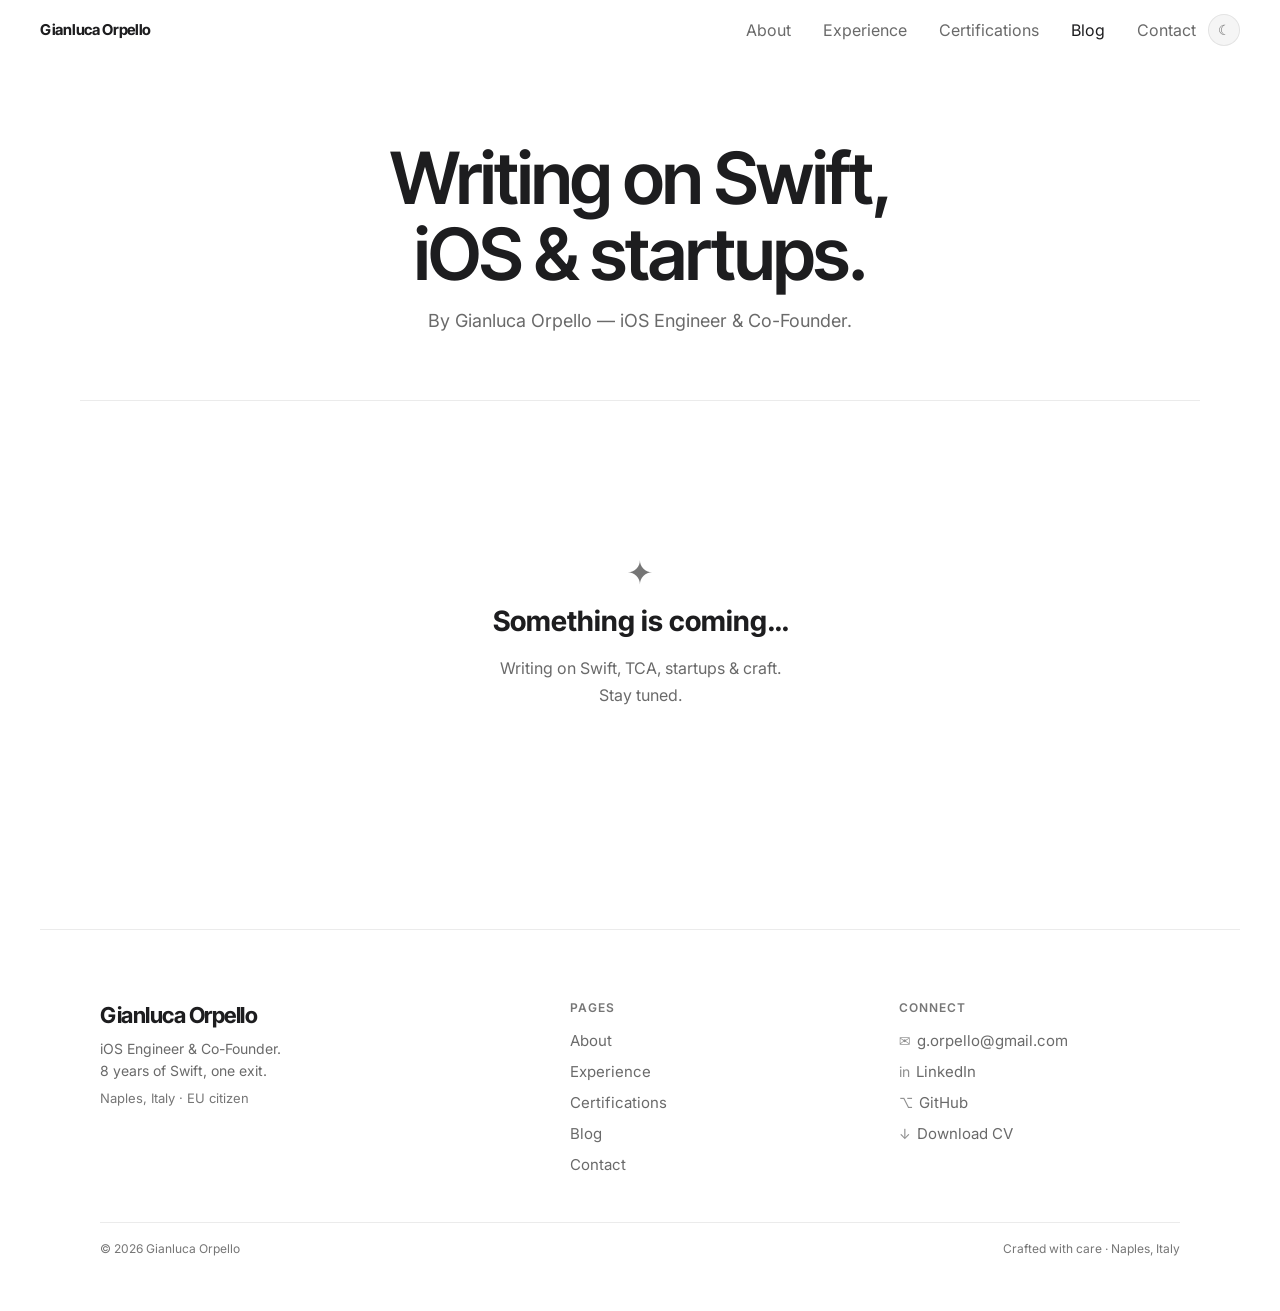
==== commit 0b2e2d6f: "production version" ====
--- a/blog/index.html
+++ b/blog/index.html
@@ -16,7 +16,7 @@
 <meta property="og:description" content="Writing on Swift, SwiftUI, TCA, startup building, and the Apple ecosystem.">
 <meta property="og:url" content="https://gianlucaorpello.com/blog/">
 <meta property="og:type" content="website">
-<meta name="twitter:card" content="summary">
+<meta name="twitter:card" content="summary_large_image">
 <script>
   (function(){
     document.documentElement.classList.add('js-ready');
@@ -25,6 +25,9 @@
     document.documentElement.setAttribute('data-theme', t);
   })();
 </script>
+<link rel="preconnect" href="https://fonts.googleapis.com">
+<link rel="preconnect" href="https://fonts.gstatic.com" crossorigin>
+<link rel="stylesheet" href="https://fonts.googleapis.com/css2?family=Inter:ital,opsz,wght@0,14..32,400;0,14..32,500;0,14..32,600;0,14..32,700;0,14..32,800;1,14..32,400;1,14..32,600&family=Inter+Tight:wght@700;800&display=swap">
 <link rel="stylesheet" href="../css/main.css">
 <script type="application/ld+json">
 {
@@ -86,6 +89,8 @@
 </head>
 <body>
 
+<a href="#main-content" class="skip-link">Skip to content</a>
+
 <div class="custom-cursor"></div>
 
 <!-- NAV -->
@@ -115,7 +120,7 @@
 </div>
 
 <!-- HERO -->
-<div class="blog-hero">
+<div class="blog-hero" id="main-content">
   <h1 class="blog-hero-title fi">Writing on Swift,<br>iOS &amp; startups.</h1>
   <p class="blog-hero-sub fi">By Gianluca Orpello — iOS Engineer &amp; Co-Founder.</p>
 </div>
@@ -124,7 +129,7 @@
 
 <!-- POST LISTING -->
 <div class="blog-listing">
-  <div class="blog-listing-grid" id="blog-grid">
+  <div class="blog-listing-grid" id="blog-grid" aria-live="polite" aria-atomic="true">
     <div class="blog-loading" aria-label="Loading posts">
       <span class="blog-loading-dot"></span>
       <span class="blog-loading-dot"></span>
@@ -137,7 +142,7 @@
   <div class="footer-inner">
     <div class="footer-brand">
       <a href="../" class="footer-brand-logo cursor-hover">Gianluca Orpello</a>
-      <p class="footer-brand-tagline">iOS Engineer &amp; Co-Founder.<br>Building apps people love.</p>
+      <p class="footer-brand-tagline">iOS Engineer &amp; Co-Founder.<br>8 years of Swift, one exit.</p>
       <p class="footer-brand-loc">Naples, Italy · EU citizen</p>
     </div>
     <div>
@@ -252,8 +257,10 @@
     '</div>';
   }
 
-  fetch(INDEX_URL)
-    .then(function(r) { if (!r.ok) throw new Error(r.status); return r.json(); })
+  var ctrl = new AbortController();
+  var tid = setTimeout(function(){ ctrl.abort(); }, 8000);
+  fetch(INDEX_URL, { signal: ctrl.signal })
+    .then(function(r) { clearTimeout(tid); if (!r.ok) throw new Error(r.status); return r.json(); })
     .then(function(posts) {
       grid.innerHTML = (Array.isArray(posts) && posts.length)
         ? posts.map(cardHTML).join('')
--- a/css/main.css
+++ b/css/main.css
@@ -2,9 +2,6 @@
    FONTS
    Inter Tight (display) + Inter (body) via Google Fonts
 ═══════════════════════════════════════════════════════ */
-@import url('https://fonts.googleapis.com/css2?family=Inter:ital,opsz,wght@0,14..32,400;0,14..32,500;0,14..32,600;0,14..32,700;0,14..32,800;1,14..32,400;1,14..32,600&family=Inter+Tight:wght@700;800&display=swap');
-
-
 /* ═══════════════════════════════════════════════════════
    DESIGN SYSTEM TOKEN IMPORTS
 ═══════════════════════════════════════════════════════ */
@@ -100,7 +97,7 @@
     --btn-g-border:          var(--btnSecondaryBorder);
     --btn-g-hover-bg:        var(--btnSecondaryHoverBg);
 
-    /* Cards and items need clear lift above #1c1c1c bg */
+    /* Cards and items need clear lift above dark bg */
     --surface-item-bg:       rgba(255,255,255,0.06);
     --surface-item-border:   rgba(255,255,255,0.10);
     --surface-item-hover-bg: rgba(255,255,255,0.10);
@@ -108,44 +105,61 @@
     --shadow-card:    var(--shadowSm);
     --shadow-card-lg: var(--shadowLg);
 
-    --glass-bg:     rgba(36,36,36,0.90);
-    --glass-border: rgba(255,255,255,0.09);
-    --glass-before: linear-gradient(135deg,rgba(255,255,255,0.05) 0%,transparent 60%);
-    --glass-top:    linear-gradient(90deg,transparent,rgba(255,255,255,0.08),transparent);
-    --glass-sweep:  linear-gradient(90deg,transparent,rgba(255,255,255,0.03),transparent);
+    --btnPrimaryBg: #0065dc; --btnPrimaryText: #ffffff; --btnPrimaryHover: #0077ff;
+    /* Blue-tinted dark surfaces for brand cohesion */
+    --bg: #141720; --bg-alt: #181b22; --surface: #1e2028; --surface2: #262930;
+    --border: rgba(101,157,255,0.12);
+    --nav-scrolled-bg: rgba(20,23,32,0.95); --overlay-bg: rgba(14,16,24,0.98);
+    --surface-item-border: rgba(101,157,255,0.14);
+    --shadow-card: 0 1px 3px rgba(0,0,20,0.40),0 4px 16px rgba(0,0,20,0.25);
+    --shadow-card-lg: 0 8px 40px rgba(0,0,20,0.60);
+    --glass-bg:     rgba(28,30,42,0.92);
+    --glass-border: rgba(101,157,255,0.12);
+    --glass-before: linear-gradient(135deg,rgba(255,255,255,0.04) 0%,transparent 60%);
+    --glass-top:    linear-gradient(90deg,transparent,rgba(255,255,255,0.06),transparent);
+    --glass-sweep:  linear-gradient(90deg,transparent,rgba(255,255,255,0.02),transparent);
     --glass-shadow: none;
+    --accent2: #30d158; --accent2-rgb: 48,209,88;
   }
 
-  .orb { display: none; }
+  .orb-1 { background: radial-gradient(ellipse, rgba(41,151,255,0.08) 0%, transparent 70%); }
+  .orb-2 { background: radial-gradient(ellipse, rgba(48,209,88,0.04) 0%, transparent 70%); }
 }
 
 /* ── Theme overrides (user toggle) ─────────── */
 html[data-theme="dark"] {
   color-scheme: dark;
-  --bg: #1c1c1c; --bg-alt: #222222; --surface: #242424; --surface2: #2e2e2e;
-  --text: #f5f5f5; --text2: rgba(245,245,245,0.70); --text3: rgba(245,245,245,0.45);
-  --border: rgba(255,255,255,0.09);
-  --nav-scrolled-bg: rgba(28,28,28,0.94); --overlay-bg: rgba(20,20,20,0.98);
+  --bg: #141720; --bg-alt: #181b22; --surface: #1e2028; --surface2: #262930;
+  --text: #f5f5f5; --text2: rgba(245,245,245,0.70); --text3: rgba(245,245,245,0.55);
+  --border: rgba(101,157,255,0.12);
+  --nav-scrolled-bg: rgba(20,23,32,0.95); --overlay-bg: rgba(14,16,24,0.98);
   --ripple-bg: rgba(255,255,255,0.08);
   --cursor-bg: rgba(255,255,255,0.12); --cursor-border: rgba(255,255,255,0.20); --cursor-chrome-bg: rgba(255,255,255,0.04);
-  --btn-g-bg: transparent; --btn-g-border: rgba(255,255,255,0.22); --btn-g-hover-bg: rgba(255,255,255,0.07);
-  --surface-item-bg: rgba(255,255,255,0.06); --surface-item-border: rgba(255,255,255,0.10); --surface-item-hover-bg: rgba(255,255,255,0.10);
-  --shadow-card: 0 1px 3px rgba(0,0,0,0.30),0 4px 16px rgba(0,0,0,0.20);
-  --shadow-card-lg: 0 8px 40px rgba(0,0,0,0.50);
+  --btnPrimaryBg: #0065dc; --btnPrimaryText: #ffffff; --btnPrimaryHover: #0077ff;
+  --btn-g-bg: transparent; --btn-g-border: rgba(255,255,255,0.22); --btn-g-hover-bg: rgba(255,255,255,0.07); --btnSecondaryText: #f5f5f5;
+  --surface-item-bg: rgba(255,255,255,0.06); --surface-item-border: rgba(101,157,255,0.14); --surface-item-hover-bg: rgba(255,255,255,0.10);
+  --shadow-card: 0 1px 3px rgba(0,0,20,0.40),0 4px 16px rgba(0,0,20,0.25);
+  --shadow-card-lg: 0 8px 40px rgba(0,0,20,0.60);
   --code-color: #60a5fa; --code-inline-bg: rgba(255,255,255,0.07);
-  --glass-bg: rgba(36,36,36,0.90); --glass-border: rgba(255,255,255,0.09);
-}
-html[data-theme="dark"] .orb { display: none; }
+  --glass-bg: rgba(28,30,42,0.92); --glass-border: rgba(101,157,255,0.12);
+  --glass-before: linear-gradient(135deg,rgba(255,255,255,0.04) 0%,transparent 60%);
+  --glass-top: linear-gradient(90deg,transparent,rgba(255,255,255,0.06),transparent);
+  --glass-sweep: linear-gradient(90deg,transparent,rgba(255,255,255,0.02),transparent);
+  --glass-shadow: none;
+  --accent2: #30d158; --accent2-rgb: 48,209,88;
+}
+html[data-theme="dark"] .orb-1 { background: radial-gradient(ellipse, rgba(41,151,255,0.08) 0%, transparent 70%); }
+html[data-theme="dark"] .orb-2 { background: radial-gradient(ellipse, rgba(48,209,88,0.04) 0%, transparent 70%); }
 
 html[data-theme="light"] {
   color-scheme: light;
   --bg: #ffffff; --bg-alt: #fafafa; --surface: #ffffff; --surface2: #f5f5f5;
-  --text: #1d1d1f; --text2: #6a6a6a; --text3: #9a9a9a;
+  --text: #1d1d1f; --text2: #6a6a6a; --text3: #767676;
   --border: rgba(0,0,0,0.08);
   --nav-scrolled-bg: rgba(255,255,255,0.92); --overlay-bg: rgba(255,255,255,0.98);
   --ripple-bg: rgba(0,0,0,0.06);
   --cursor-bg: rgba(0,0,0,0.10); --cursor-border: rgba(0,0,0,0.15); --cursor-chrome-bg: rgba(0,0,0,0.04);
-  --btn-g-bg: transparent; --btn-g-border: rgba(0,0,0,0.15); --btn-g-hover-bg: rgba(0,0,0,0.04);
+  --btn-g-bg: transparent; --btn-g-border: rgba(0,0,0,0.15); --btn-g-hover-bg: rgba(0,0,0,0.04); --btnSecondaryText: #1d1d1f;
   --surface-item-bg: rgba(0,0,0,0.04); --surface-item-border: rgba(0,0,0,0.08); --surface-item-hover-bg: rgba(0,0,0,0.07);
   --shadow-card: 0 1px 3px rgba(0,0,0,0.06),0 4px 16px rgba(0,0,0,0.04);
   --shadow-card-lg: 0 8px 40px rgba(0,0,0,0.12);
@@ -158,6 +172,15 @@
    BASE RESET
 ═══════════════════════════════════════════════════════ */
 *, *::before, *::after { box-sizing: border-box; margin: 0; padding: 0; }
+.sr-only { position: absolute; width: 1px; height: 1px; padding: 0; margin: -1px; overflow: hidden; clip: rect(0,0,0,0); white-space: nowrap; border: 0; }
+.skip-link {
+  position: absolute; top: -48px; left: 16px; z-index: var(--z-overlay);
+  background: var(--accent); color: #000;
+  font: 600 14px/1 var(--font-family);
+  padding: 10px 16px; border-radius: 0 0 var(--rs) var(--rs);
+  transition: top .15s ease; white-space: nowrap;
+}
+.skip-link:focus-visible { top: 0; outline: 3px solid #000; outline-offset: 2px; }
 
 html {
   scroll-behavior: smooth;
@@ -493,8 +516,8 @@
   font: var(--type-label-sm);
   letter-spacing: .3px;
   color: var(--accent2);
-  background: rgba(31,170,0,0.08);
-  border: 1px solid rgba(31,170,0,0.15);
+  background: rgba(var(--accent2-rgb), 0.08);
+  border: 1px solid rgba(var(--accent2-rgb), 0.15);
   padding: 6px 14px; border-radius: var(--r-pill);
   margin-bottom: 36px;
   animation: fadeUp .6s var(--ease) both;
@@ -701,6 +724,25 @@
   border-color: rgba(var(--accent-rgb), 0.25);
   color: rgba(var(--accent-rgb), 0.9);
   background: rgba(var(--accent-rgb), 0.07);
+}
+
+/* Skills expand/collapse */
+.skills-block.collapsed .pill-extra { display: none; }
+
+.skills-toggle {
+  display: inline-flex; align-items: center; gap: 5px;
+  margin-top: 18px;
+  background: none; border: 1px solid var(--border); border-radius: var(--r-pill);
+  padding: 6px 14px; cursor: pointer;
+  font: var(--type-label-sm);
+  color: var(--text2);
+  transition: color var(--transition-fast), border-color var(--transition-fast), background var(--transition-fast);
+  -webkit-tap-highlight-color: transparent;
+}
+.skills-toggle:hover {
+  color: var(--text);
+  border-color: rgba(var(--accent-rgb), 0.3);
+  background: rgba(var(--accent-rgb), 0.05);
 }
 
 
@@ -955,7 +997,7 @@
   letter-spacing: -0.4px;
 }
 .proj-app-label-desc {
-  font: 400 15px/1.4 var(--font-sans);
+  font: 400 15px/1.4 var(--font-family);
   color: var(--text2);
   margin-top: 6px;
 }
@@ -1037,12 +1079,12 @@
   letter-spacing: -0.4px;
 }
 .proj-platform-line {
-  font: 400 13px/1 var(--font-sans);
+  font: 400 13px/1 var(--font-family);
   color: var(--text3);
   letter-spacing: 0px;
 }
 .proj-desc {
-  font: 400 16px/1.45 var(--font-sans);
+  font: 400 16px/1.45 var(--font-family);
   color: var(--text2);
   margin-top: 3px;
 }
@@ -1063,7 +1105,7 @@
   background: var(--accent);
   color: #fff;
   border-radius: 40px;
-  font: 600 14px/1 var(--font-sans);
+  font: 600 14px/1 var(--font-family);
   text-decoration: none;
   letter-spacing: -0.2px;
   transition: opacity 0.2s;
@@ -1078,7 +1120,7 @@
   background: var(--surface2);
   color: var(--text2);
   border-radius: 40px;
-  font: 500 14px/1 var(--font-sans);
+  font: 500 14px/1 var(--font-family);
   text-decoration: none;
   letter-spacing: -0.2px;
   transition: color 0.2s, background 0.2s;
@@ -1088,14 +1130,14 @@
 .proj-btn-secondary:hover { color: var(--text); }
 
 .proj-soon-tag {
-  display: inline-block; font: 600 11px/1 var(--font-sans);
+  display: inline-block; font: 600 11px/1 var(--font-family);
   color: var(--accent); background: rgba(41,151,255,0.12);
   border-radius: 20px; padding: 3px 8px; margin-left: 8px;
   vertical-align: middle; letter-spacing: 0.2px;
 }
 .proj-btn-soon {
   height: 44px; padding: 0 20px; border-radius: 40px;
-  font: 500 14px/44px var(--font-sans);
+  font: 500 14px/44px var(--font-family);
   background: var(--surface2); color: var(--text3);
   display: inline-flex; align-items: center;
 }
@@ -1144,7 +1186,7 @@
 @media (min-width: 640px) { .cert-nm { font-size: 20px; } }
 
 .cert-iss {
-  font: 400 14px/1.2 var(--font-sans);
+  font: 400 14px/1.2 var(--font-family);
   color: var(--text2); display: block;
 }
 @media (min-width: 640px) { .cert-iss { font-size: 17px; } }
@@ -1265,7 +1307,11 @@
   box-shadow: var(--shadow-card);
 }
 .contact-link:active { transform: scale(0.97); transition-duration: 80ms; }
-.cl-icon { font-size: 15px; transition: transform var(--transition); }
+.cl-icon {
+  font-size: 15px; transition: transform var(--transition);
+  display: inline-flex; align-items: center;
+}
+.cl-icon svg { width: 16px; height: 16px; flex-shrink: 0; }
 .contact-link:hover .cl-icon { transform: scale(1.15); }
 
 /* ── Footer ─────────────────────────────────────────── */
@@ -1401,6 +1447,41 @@
 /* Grid */
 .blog-listing-grid { display: grid; grid-template-columns: 1fr; gap: 40px 0; }
 @media (min-width: 640px) { .blog-listing-grid { grid-template-columns: 1fr 1fr; gap: 40px 28px; } }
+
+/* Loading dots */
+.blog-loading {
+  grid-column: 1 / -1;
+  display: flex; align-items: center; justify-content: center;
+  gap: 8px; padding: 48px 0;
+}
+.blog-loading-dot {
+  width: 7px; height: 7px; border-radius: 50%;
+  background: var(--text3);
+  animation: blog-pulse 1.2s ease-in-out infinite;
+}
+.blog-loading-dot:nth-child(2) { animation-delay: .2s; }
+.blog-loading-dot:nth-child(3) { animation-delay: .4s; }
+@keyframes blog-pulse {
+  0%,80%,100% { opacity: .25; transform: scale(.85); }
+  40%          { opacity: 1;   transform: scale(1); }
+}
+@media (prefers-reduced-motion: reduce) {
+  .blog-loading-dot { animation: none; opacity: .4; }
+  .fi { transition: none; }
+  html.js-ready .fi { opacity: 1; transform: none; }
+  .ripple-el { animation: none; opacity: 0; }
+  .orb { display: none; }
+  .mob-overlay a { animation: none; opacity: 1; transform: none; }
+  nav, body { transition: none; }
+}
+
+/* Coming soon placeholder */
+.blog-coming-soon {
+  grid-column: 1 / -1;
+  padding: 32px 0 8px;
+  font: 400 17px/1.6 var(--font-family);
+  color: var(--text2);
+}
 
 /* ── Post card ───────────────────────────────────────── */
 .post-card {
